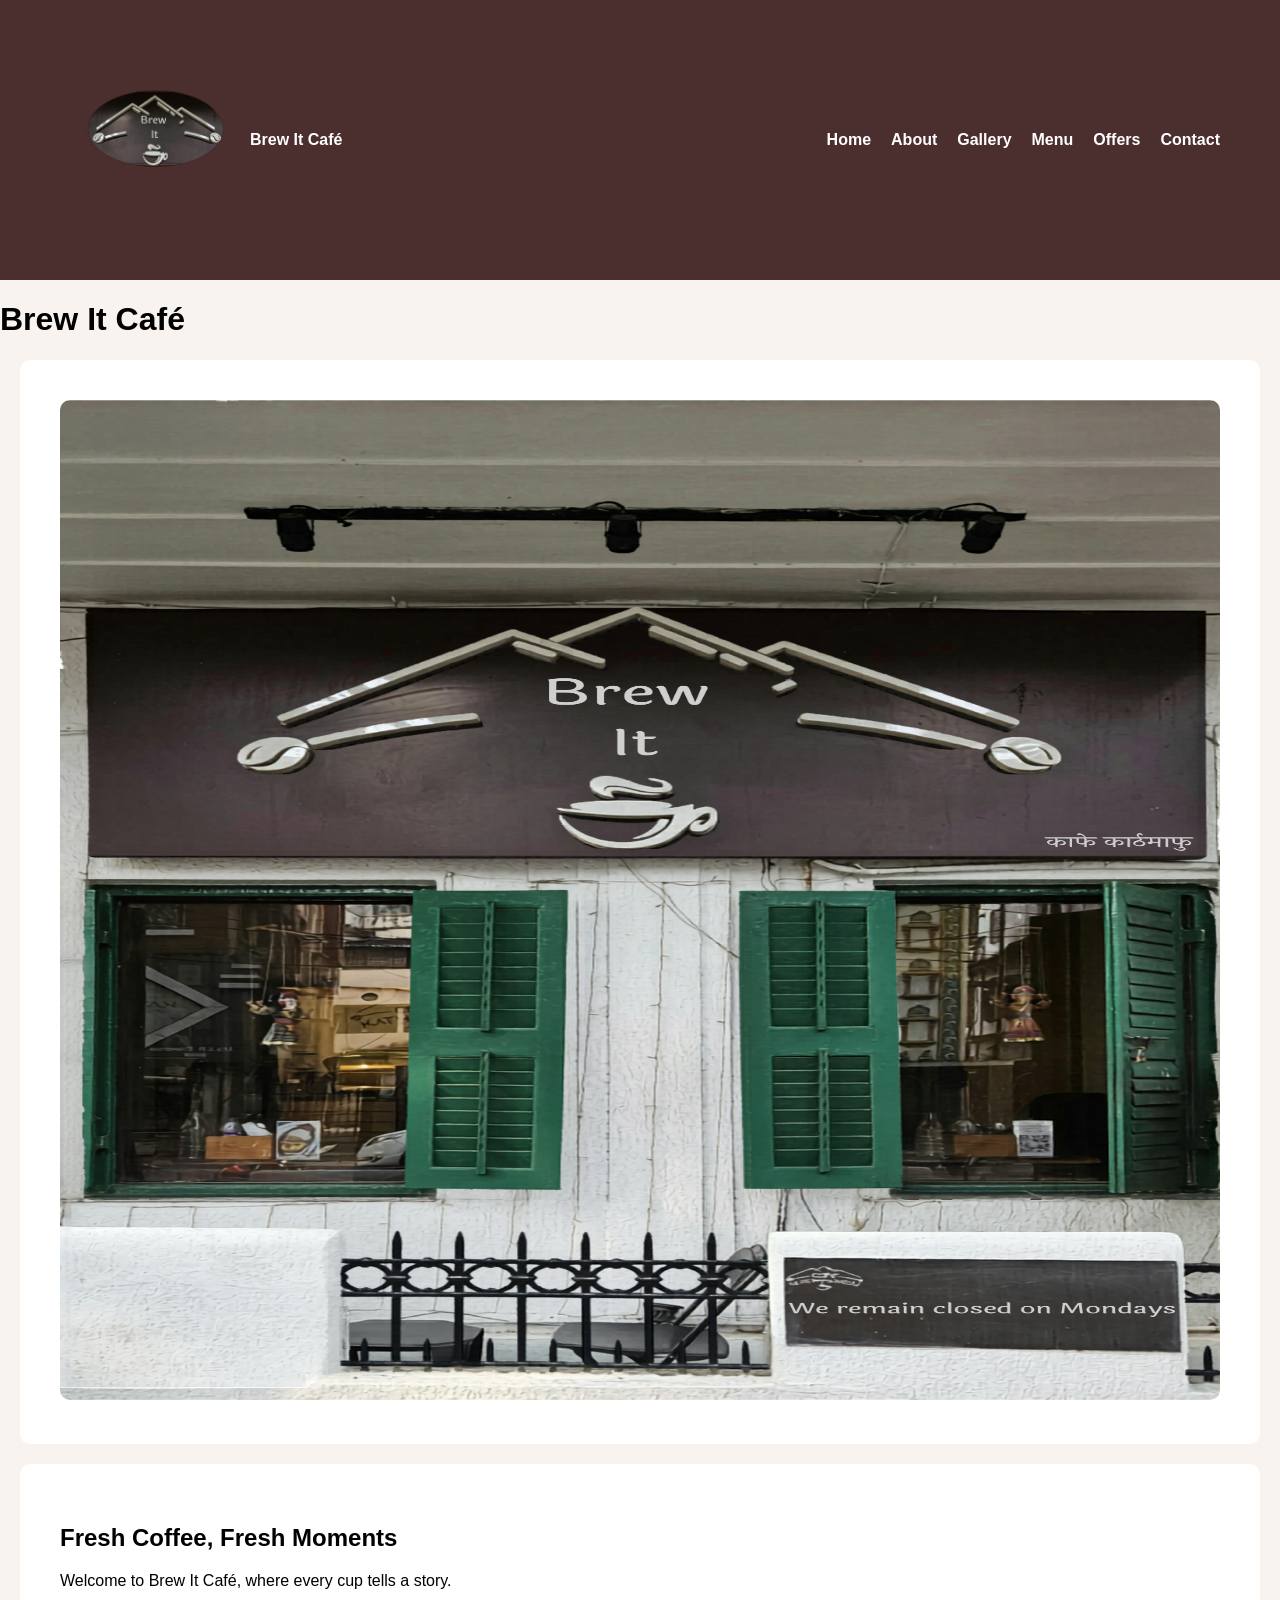
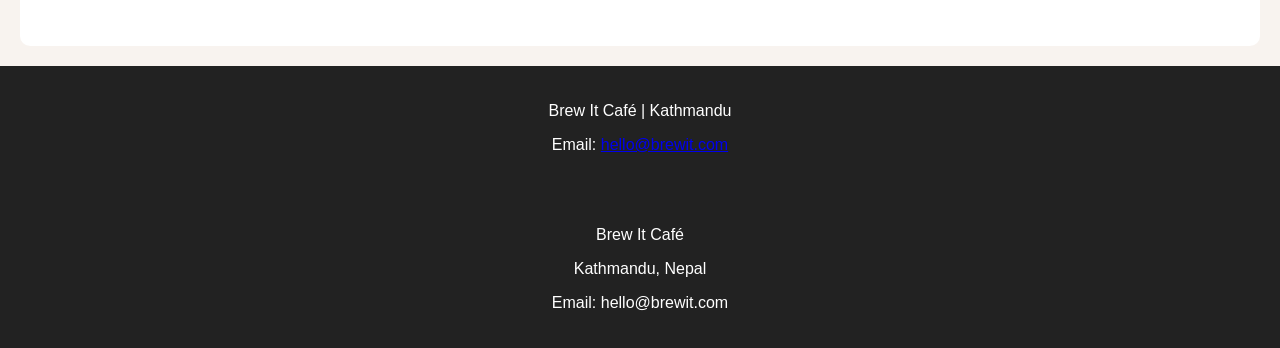
==== index.html @ 6dc28581 "Initial project setup" ====
<!DOCTYPE html>
<html>
<head>
<title>Brew It Café</title>
<link rel="stylesheet" href="css/style.css">
</head>

<body>

<header>
<nav class="navbar">

<a href="index.html" class="logo-area">
<img src="images/logo.png" alt="Logo" >
<span>Brew It Café</span>
</a>

<ul class="nav-links">
<li><a href="index.html">Home</a></li>
<li><a href="about.html">About</a></li>
<li><a href="gallery.html">Gallery</a></li>
<li><a href="menu.html">Menu</a></li>
<li><a href="offers.html">Offers</a></li>
<li><a href="contact.html">Contact</a></li>
</ul>

</nav>
</header>


<h1>Brew It Café</h1>



<section class="hero">
<img id="slide" src="images/Brew_It.png" alt="Cafe Interior" width="100%" height="1000">
</section>

<section>
<h2>Fresh Coffee, Fresh Moments</h2>
<p>Welcome to Brew It Café, where every cup tells a story.</p>
</section>

<footer>
<p>Brew It Café | Kathmandu</p>
<p>Email: <a href="mailto:hello@brewit.com">hello@brewit.com</a></p>
</footer>

<script src="js/script.js"></script>
<footer>
<p>Brew It Café</p>
<p>Kathmandu, Nepal</p>
<p>Email: hello@brewit.com</p>
</footer>
</body>
</html>
---- css/style.css ----
body{
margin:0;
font-family:Arial, sans-serif;
background:#f8f3ef;
max-width:1320px;
margin:auto;
}

header{
background:#4b2e2e;
color:white;
padding:20px;

}

.navbar{
display:flex;
justify-content:space-between;
align-items:center;
background:#4b2e2e;
padding:20px 40px;
}

.logo-area{
display:flex;
align-items:center;
gap:10px;
text-decoration:none;
color:white;
}

.logo-area img{
width: 180px;
height: 200px;
object-fit:cover;
border-radius:50%;
display:block;
margin:0;
padding:0;
position: relative;
top:40px;
}

.nav-links{
display:flex;
list-style:none;
gap:20px;
margin:0;
padding:0;
align-items:center;
}

.nav-links li{
margin:0;
padding:0;
}

.nav-links a{
color:white;
text-decoration:none;
font-weight:bold;
}

.nav-links a:hover{
color:gold;
}
nav ul{
list-style:none;
padding:0;
}

nav li{
display:inline;
margin:15px;
}

nav a{
color:white;
text-decoration:none;
font-weight:bold;
}

nav a:hover{
color:#ffd700;
}

section{
padding:40px;
}

footer{
background:#222;
color:white;
text-align:center;
padding:20px;
}
img{
border-radius:10px;
z-index: 10;
}

table{
background:white;
padding:20px;
border:#4b2e2e solid 2px;
}

section{
background:white;
margin:20px;
border-radius:10px;
}
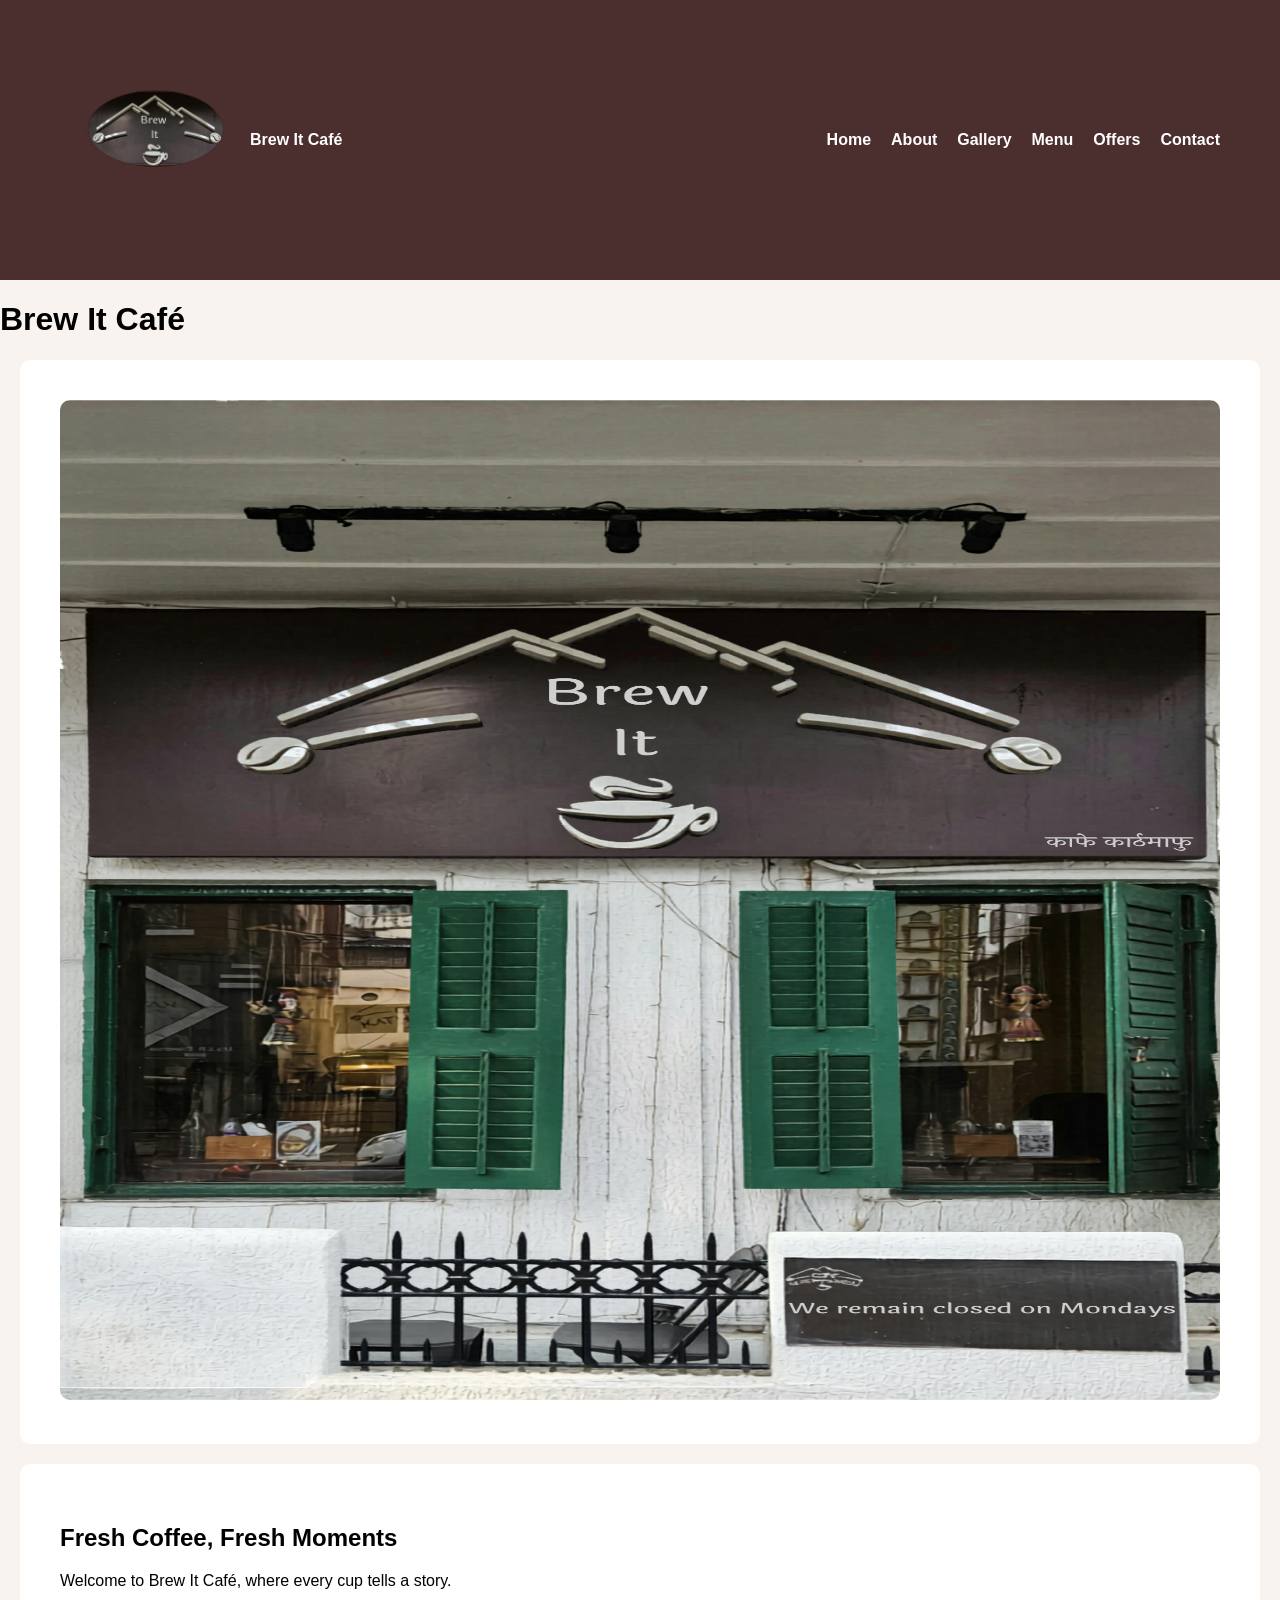
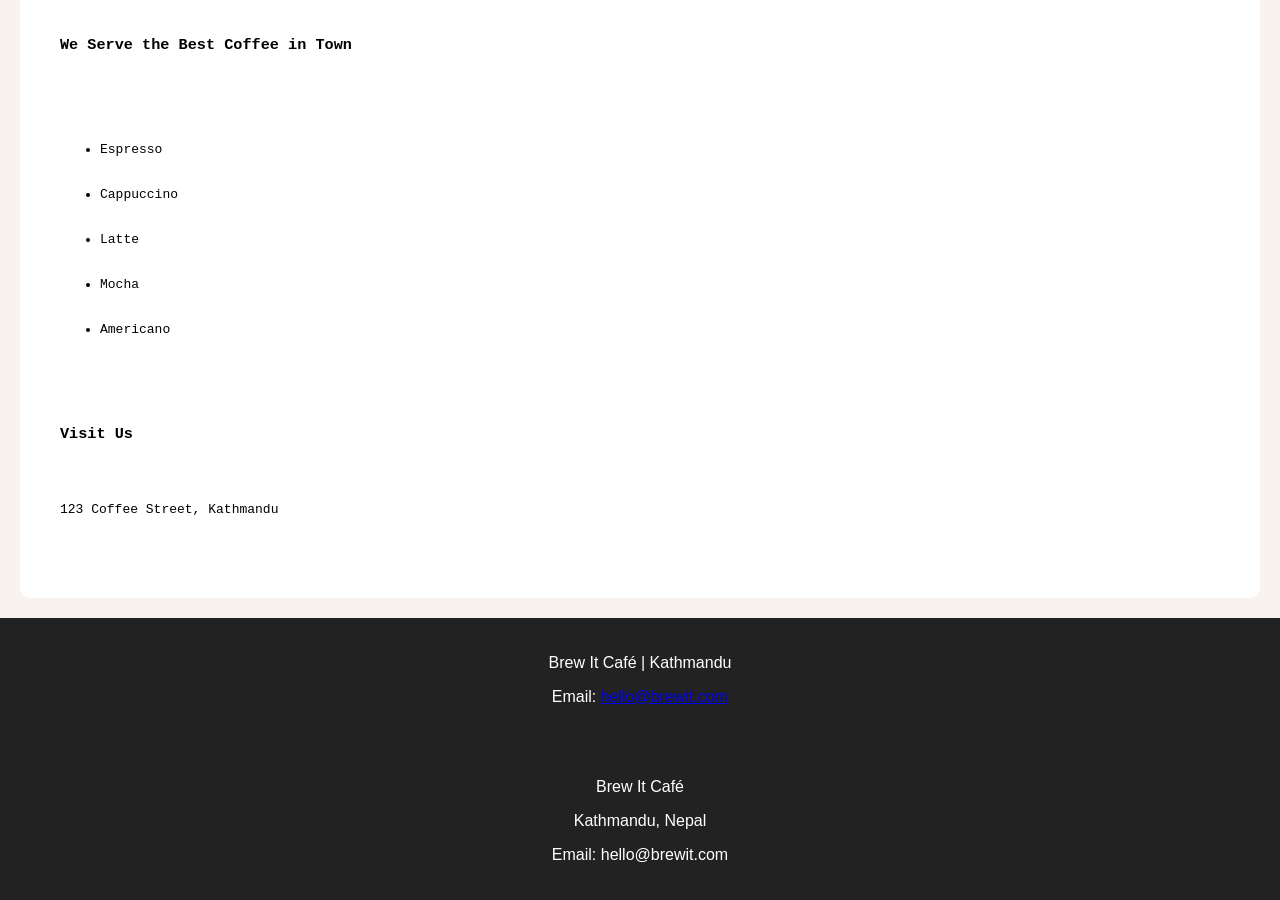
==== commit 7d7a174d: "Updated index section" ====
--- a/index.html
+++ b/index.html
@@ -39,6 +39,18 @@
 <section>
 <h2>Fresh Coffee, Fresh Moments</h2>
 <p>Welcome to Brew It Café, where every cup tells a story.</p>
+<pre>
+    <h3>We Serve the Best Coffee in Town</h3>
+    <ul>
+        <li>Espresso</li>
+        <li>Cappuccino</li>
+        <li>Latte</li>
+        <li>Mocha</li>
+        <li>Americano</li>
+    </ul>
+    <h3>Visit Us</h3>
+    <p>123 Coffee Street, Kathmandu</p>
+</pre>
 </section>
 
 <footer>
